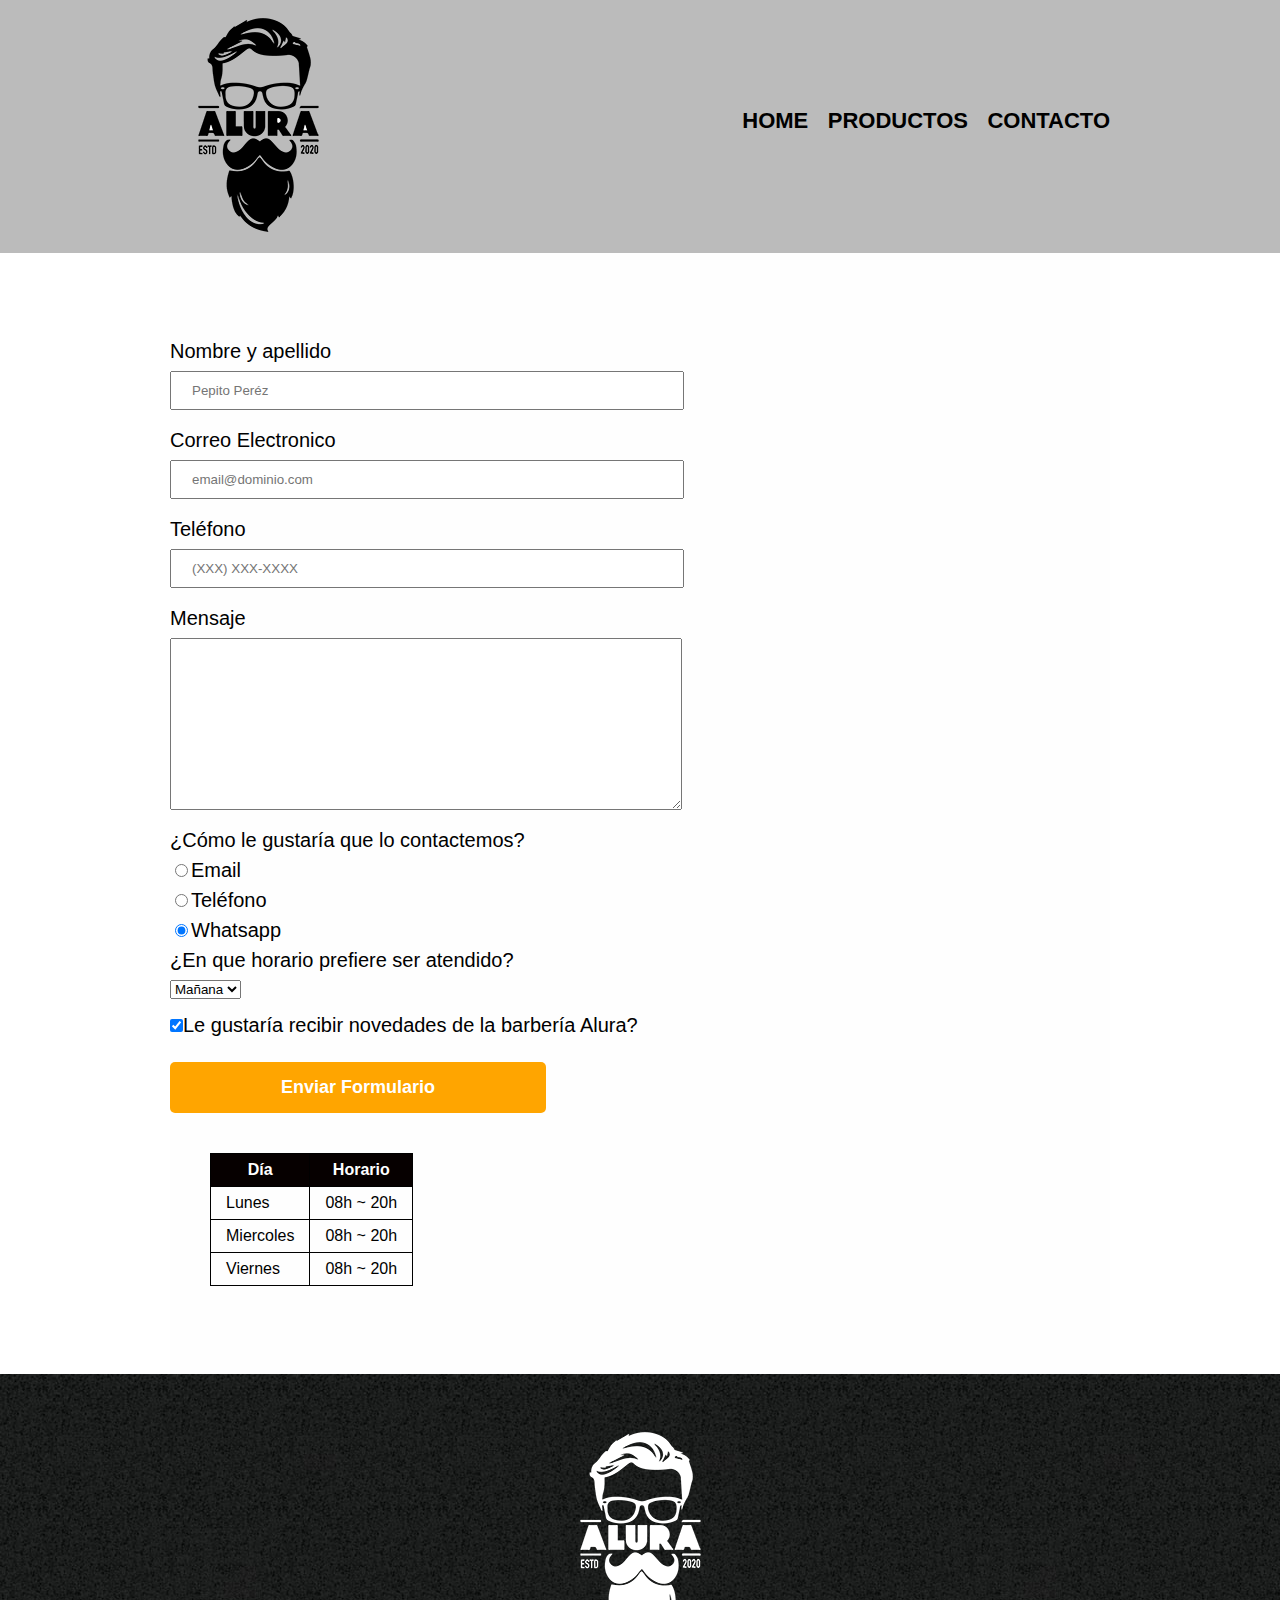
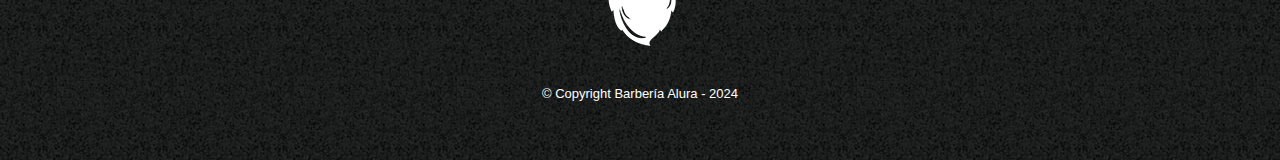
==== contacto.html @ 94f6ae32 "Add files via upload" ====
<!DOCTYPE html>
<html lang="es">

<head>
    <meta charset="UTF-8">
    <meta name="viewport" content="width=device-width, initial-scale=1.0">
    <link rel="shortcut icon"
        href="/img/scissors-for-cutting-hair-silhouett-hairdresser-or-barbershop-symbol-free-vector.jpg"
        type="image/x-icon">
    <meta name="description"
        content="Una pagina de barberia, donde podras elegir el diseño del corte de cabello que te gustaria, revisa todas nuestras opciones!">
    <meta name="keywords" content="barberia, cortes, cabello, corte de cabello, barber, barbershop,">
    <meta http-equiv="X-UA-Compatible" content="ie=edge">
    <link rel="stylesheet" href="reset.css">
    <link rel="stylesheet" href="/styles.css">
    <link rel="stylesheet" href="/contacto.css">
    <title>Contacto - Barbería Alura</title>
</head>

<body>
    <header>
        <div class="caja">
            <h1 class="imagen_logo">
                <img src="/img/logo.png" alt="logo_header">
            </h1>
            <nav>
                <ul>
                    <li><a href="/index.html">Home</a></li>
                    <li><a href="/productos.html">Productos</a></li>
                    <li><a href="/contacto.html">Contacto</a></li>
                </ul>
            </nav>
        </div>
    </header>

    <main class="principal">
        <form action="">

            <label for="nombreApellido">Nombre y apellido</label>
            <input type="text" name="" id="nombreApellido" class="input-padron" required placeholder="Pepito Peréz">

            <label for="correoElectronico">Correo Electronico</label>
            <input type="email" name="" id="correoElectronico" class="input-padron" required
                placeholder="email@dominio.com">

            <label for="numeroTelefono">Teléfono</label>
            <input type="tel" name="" id="numeroTelefono" class="input-padron" required placeholder="(XXX) XXX-XXXX">

            <label for="mensaje">Mensaje</label>
            <textarea name="" id="mensaje" cols="67" rows="10" class="input-padron"></textarea required>

                <fieldset>
                    <legend>¿Cómo le gustaría que lo contactemos?</legend>

                    <label for="radio-email"><input type="radio" name="contacto" id="radio-email"
                            value="email">Email</label>

                    <label for="radio-telefono"><input type="radio" name="contacto" id="radio-telefono"
                            value="telefono">Teléfono</label>

                    <label for="radio-whatsapp"><input type="radio" name="contacto" id="radio-whatsapp"
                            value="whatsapp" checked>Whatsapp</label>
                </fieldset>
                <fieldset>
                    <legend>¿En que horario prefiere ser atendido?</legend>

                    <select name="" id="">
                        <option value="">Mañana</option>
                        <option value="">Tarde</option>
                        <option value="">Noche</option>
                    </select>
                </fieldset>

                <label for=""><input type="checkbox" name="" id="" class="checkbox" checked>Le gustaría recibir novedades de la
                    barbería
                    Alura?</label>

                <input type="submit" name="" id="" value="Enviar Formulario" class="enviar">
        </form>
        <table>
            <thead>
                <tr>
                    <th>Día</th>
                    <th>Horario</th>
                </tr>
            </thead>
            <tbody>
                <tr>
                    <td>Lunes</td>
                    <td>08h ~ 20h</td>
                </tr>
                <tr>
                    <td>Miercoles</td>
                    <td>08h ~ 20h</td>
                </tr>
                <tr>
                    <td>Viernes</td>
                    <td>08h ~ 20h</td>
                </tr>
            </tbody>
        </table>
    </main>

    <footer>
        <img src="/img/logo-blanco.png" alt="logo_pie_de_pagina_blanco">
        <p class="copyright">&copy Copyright Barbería Alura - 2024</p>
    </footer>
</body>

</html>
---- styles.css ----
body {
  font-family: "Roboto", sans-serif;
}

header {
  background-color: #bbbbbb;
  padding: 20px O;
}

.caja {
  width: 940px;
  position: relative;
  margin: 0 auto;
}

nav {
  position: absolute;
  top: 110px;
  right: 0;
}

nav li {
  display: inline;
  margin: 0 0 0 15px;
}

nav a {
  text-transform: uppercase;
  color: #000000;
  font-weight: bold;
  font-size: 22px;
  text-decoration: none;
}
nav a:hover {
  color: #c78c19;
  text-decoration: underline;
}

.productos {
  width: 940px;
  margin: 0 auto;
  padding: 50px;
}

.productos li {
  display: inline-block;
  text-align: center;
  width: 30%;
  vertical-align: top;
  margin: 0 1.5%;
  padding: 30px 20px;
  box-sizing: border-box;
  border: 2px solid #000000;
  border-radius: 10px;
}

.productos li:hover {
  border-color: #c78c19;
  text-decoration: underline;
}

.productos li:active {
  border-color: #088c19;
}

.productos h2 {
  font-size: 30px;
  font-weight: bold;
}

.productos li:hover h2 {
  font-size: 33px;
}

.producto-descripcion {
  font-size: 18px;
}

.producto-precio {
  font-size: 20px;
  font-weight: bold;
  margin-top: 10px;
}

footer {
  text-align: center;
  background: url(/img/bg.jpg);
  padding: 40px;
}

.copyright {
  color: #ffffff;
  font-size: 13px;
  margin: 20px;
}

form {
  margin: 40px 0;
}

form label,
form legend {
  display: block;
  font-size: 20px;
  margin: 0 0 10px;
}
.input-padron {
  display: block;
  margin: 0 0 20px;
  padding: 10px 20px;
  width: 50%;
}

.checkbox {
  margin: 20px 0;
}

.enviar {
  width: 40%;
  padding: 15px 0;
  font-size: 18px;
  font-weight: bold;
  color: white;
  background: orange;
  border: none;
  border-radius: 5px;
  transition: 1s all;
  cursor: pointer;
}

.enviar:hover {
  background: rgb(152, 83, 0);
  transform: scale(1.1);
}

table {
  margin: 40px;
}

thead {
  background: rgb(6, 0, 0);
  color: #ffffff;
  font-weight: bold;
}

td,
th {
  border: 1px solid #000000;
  padding: 8px 15px;
}

/*Aqui inicia el CSS para nuestra pagina Home*/

.banner {
  width: 100%;
}

.principal {
  padding: 3em 0;
  background: #fefefe;
  width: 940px;
  margin: 0 auto;
}

.titulo-principal {
  text-align: center;
  font-size: 2em;
  margin: 0 0 1em;
  clear: left;
}

.titulo-principal:first-letter {
  font-weight: bold;
}

.principal p {
  margin: 0 0 1em;
}

.principal strong {
  font-weight: bold;
}

.principal em {
  font-style: italic;
}

.utensilios {
  width: 120px;
  float: left;
  margin: 0 20px 20px 0;
}

.mapa {
  padding: 3em 0;
  background: linear-gradient(#fefefe, #888888);
}

.mapa p {
  margin: 0 0 2em;
  text-align: center;
}

.mapa-contenido {
  width: 940px;
  margin: 0 auto;
}

.diferenciales {
  padding: 3em 0;
  background: #888888;
}

.contenido-diferenciales {
  width: 640px;
  margin: 0 auto;
}

.lista-diferenciales {
  width: 40%;
  display: inline-block;
  vertical-align: top;
}

.items {
  line-height: 1.5;
}

.items:before {
  content: "★";
}

.items:first-child {
  font-weight: bold;
}

.imagen-diferenciales {
  width: 60%;
  box-shadow: 5px 5px 20px #000000;
}

.imagen-diferenciales:hover {
  transition: 0.5s;
  opacity: 0.3;
}

.video {
  width: 560px;
  margin: 1em auto;
}

@media screen and (max-width: 480px) {
  h1 {
    text-align: center;
  }

  nav {
    position: static;
  }

  .caja,
  .principal,
  .mapa-contenido,
  .contenido-diferenciales,
  .video {
    width: auto;
  }

  .lista-diferenciales,
  .imagen-diferenciales {
    width: 100%;
  }
}
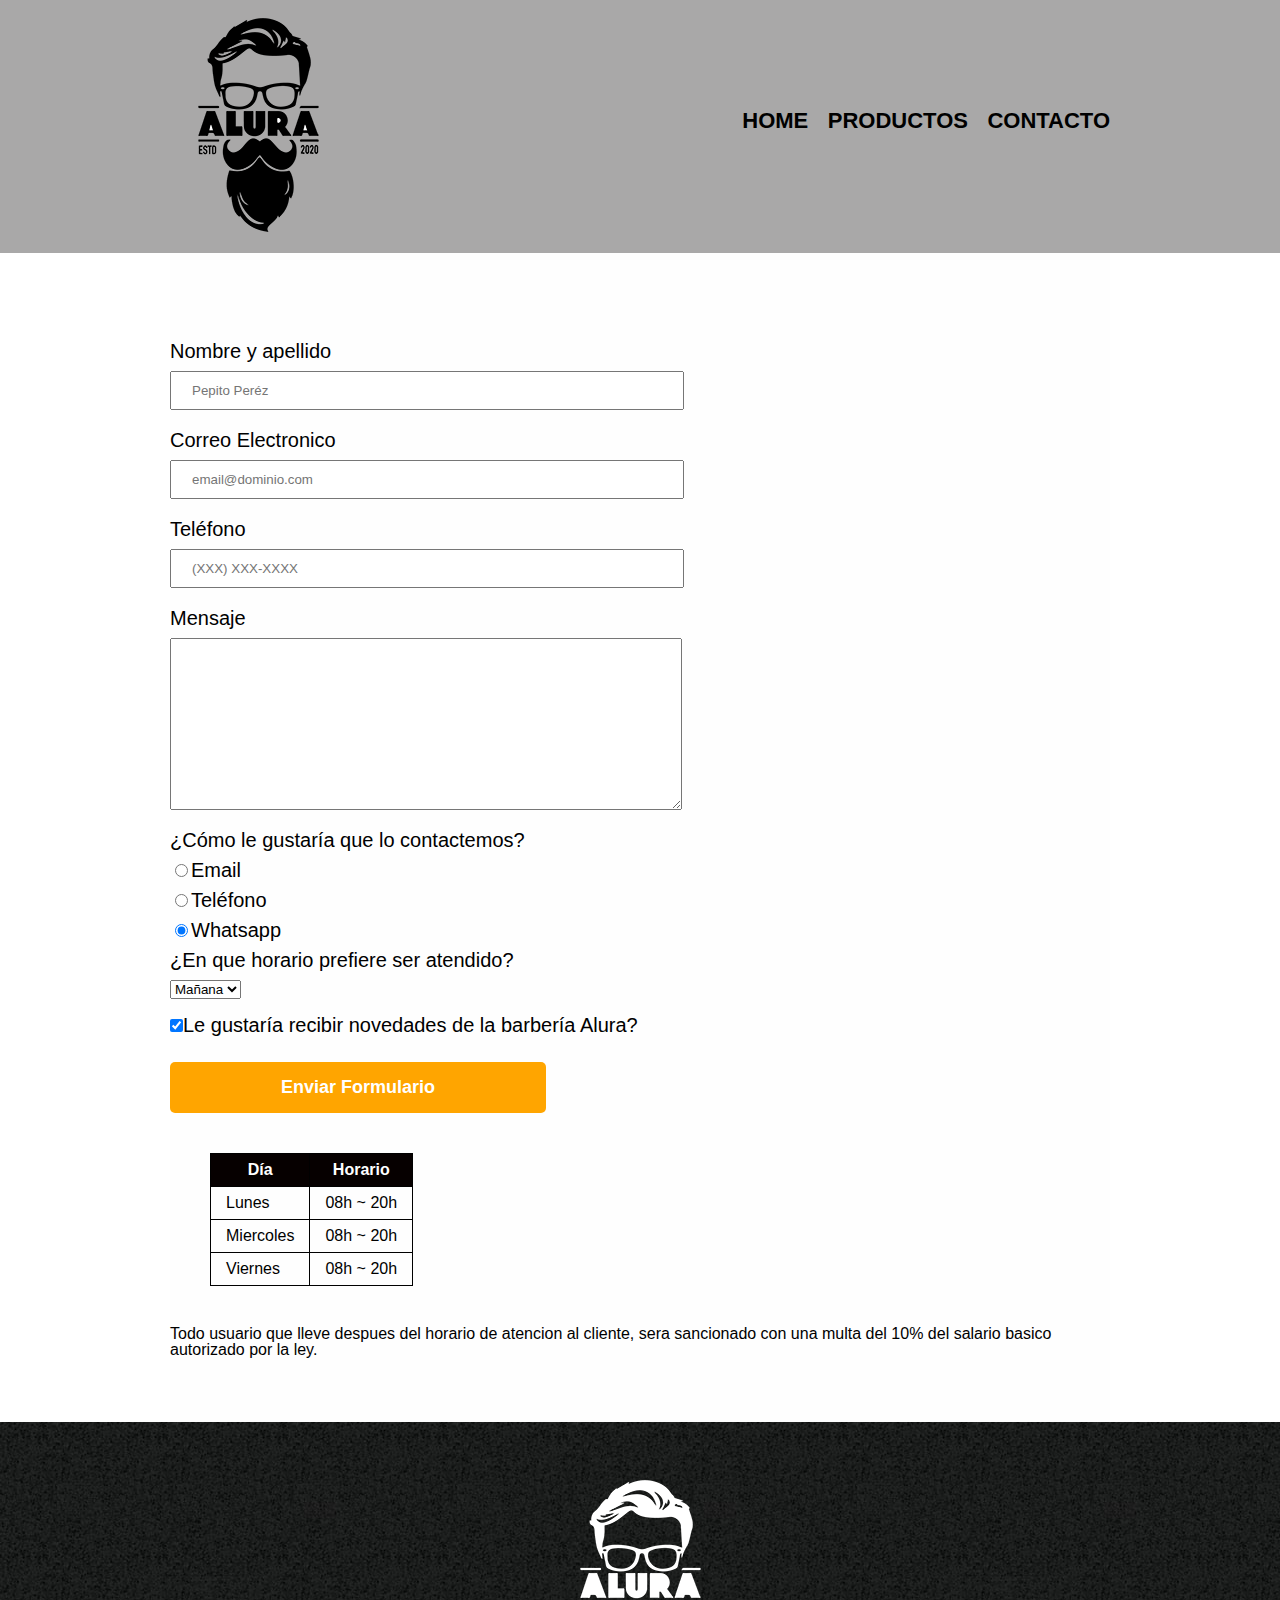
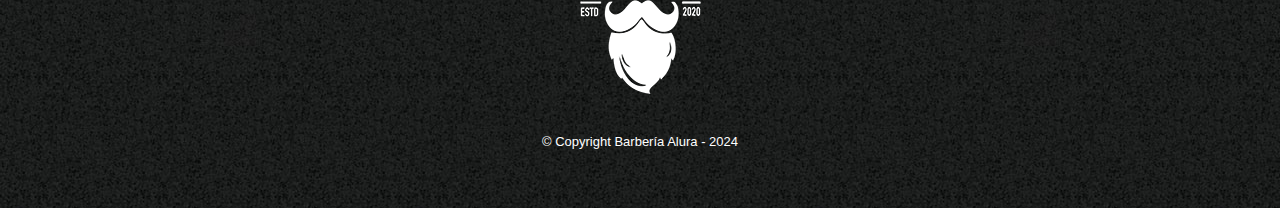
==== commit 1193d48d: "Actualizacion de Contacto en la tabla" ====
--- a/contacto.html
+++ b/contacto.html
@@ -99,6 +99,7 @@
                 </tr>
             </tbody>
         </table>
+        <p>Todo usuario que lleve despues del horario de atencion al cliente, sera sancionado con una multa del 10% del salario basico autorizado por la ley.</p>
     </main>
 
     <footer>
--- a/styles.css
+++ b/styles.css
@@ -3,7 +3,7 @@
 }
 
 header {
-  background-color: #bbbbbb;
+  background-color: #a9a8a8;
   padding: 20px O;
 }
 
